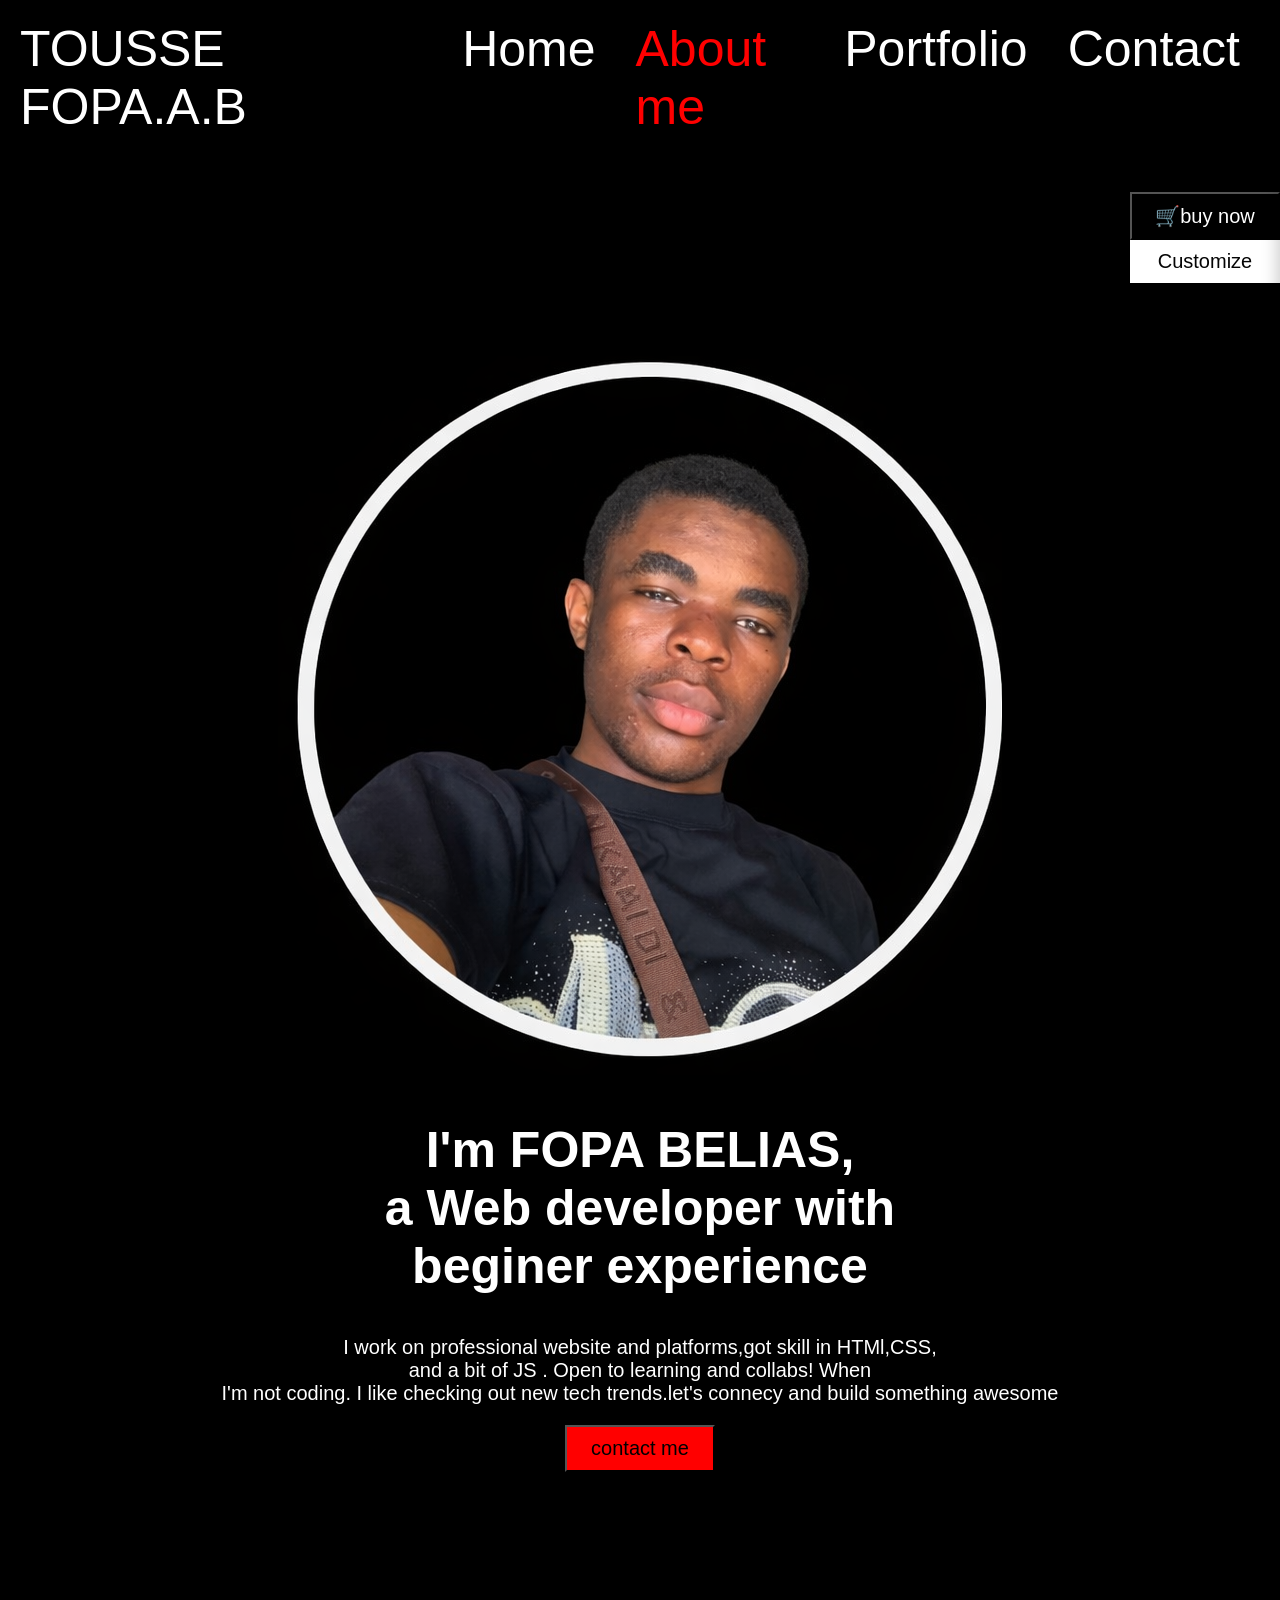
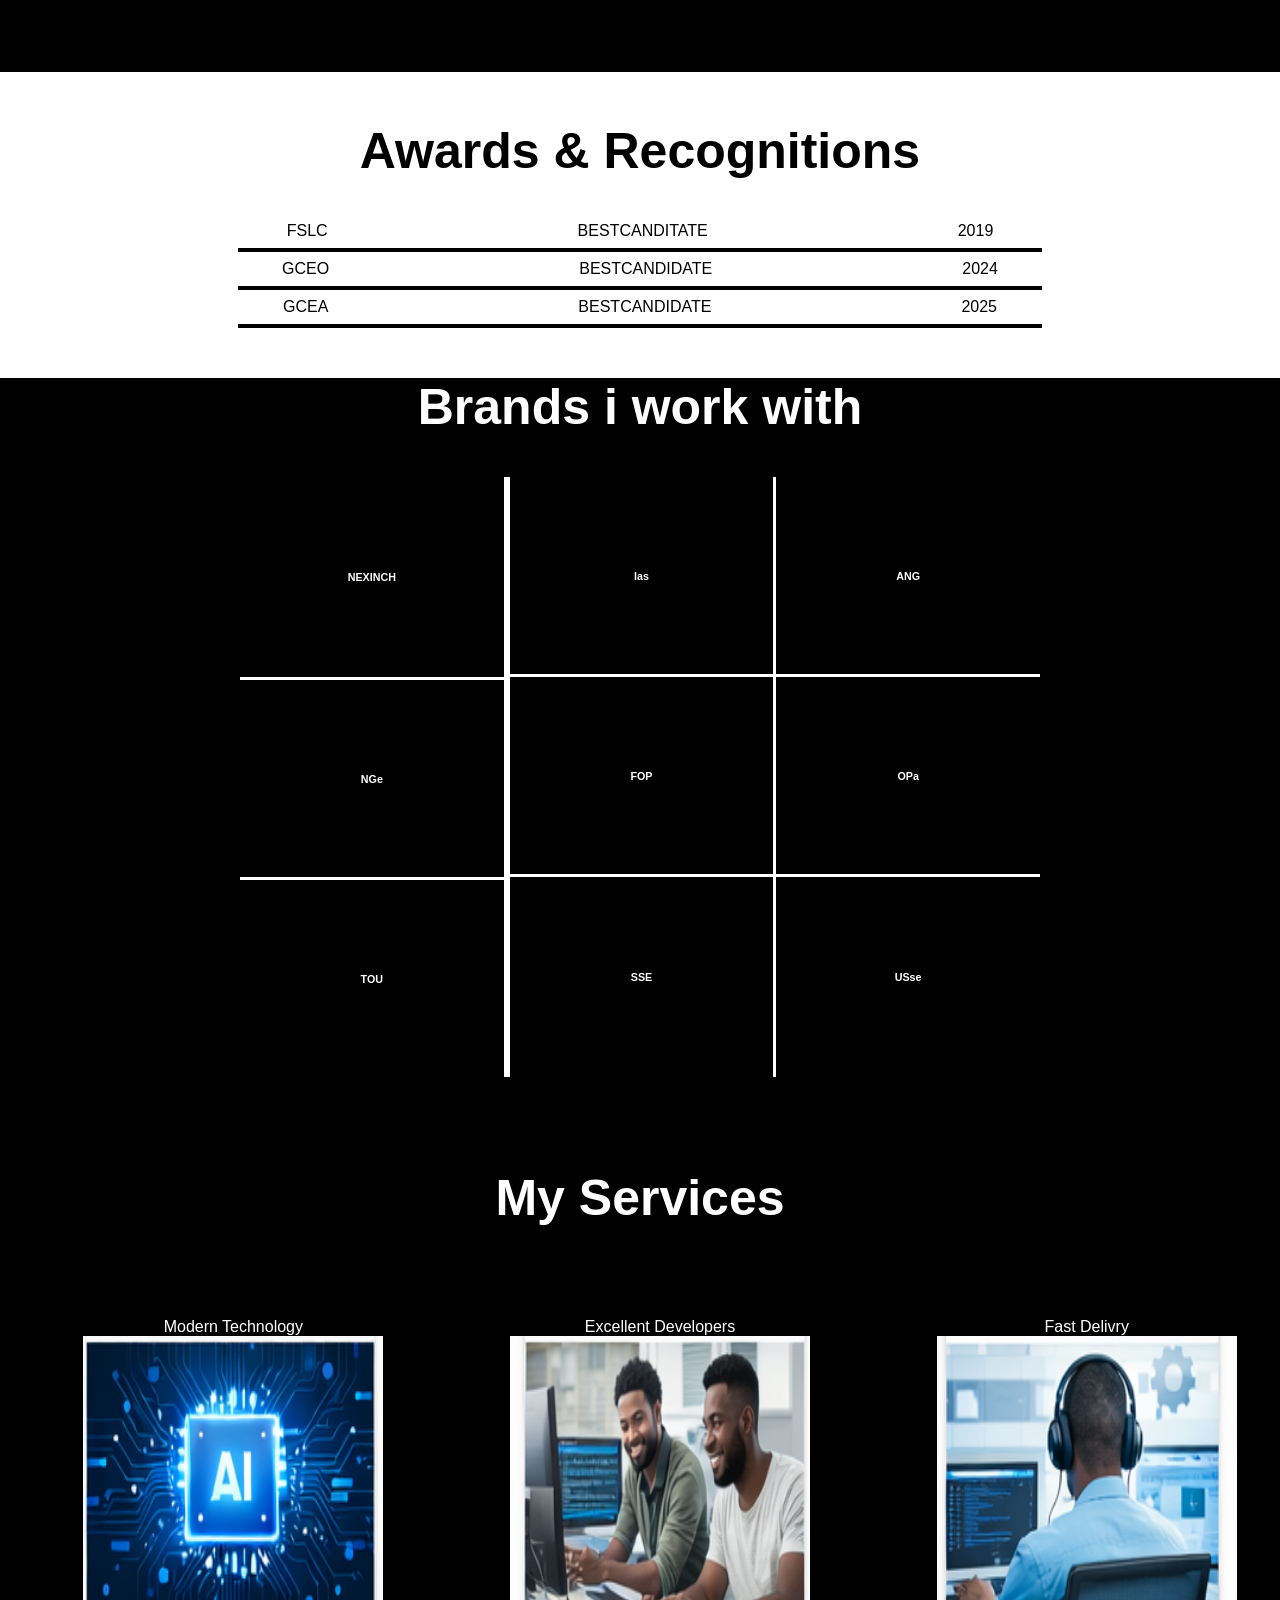
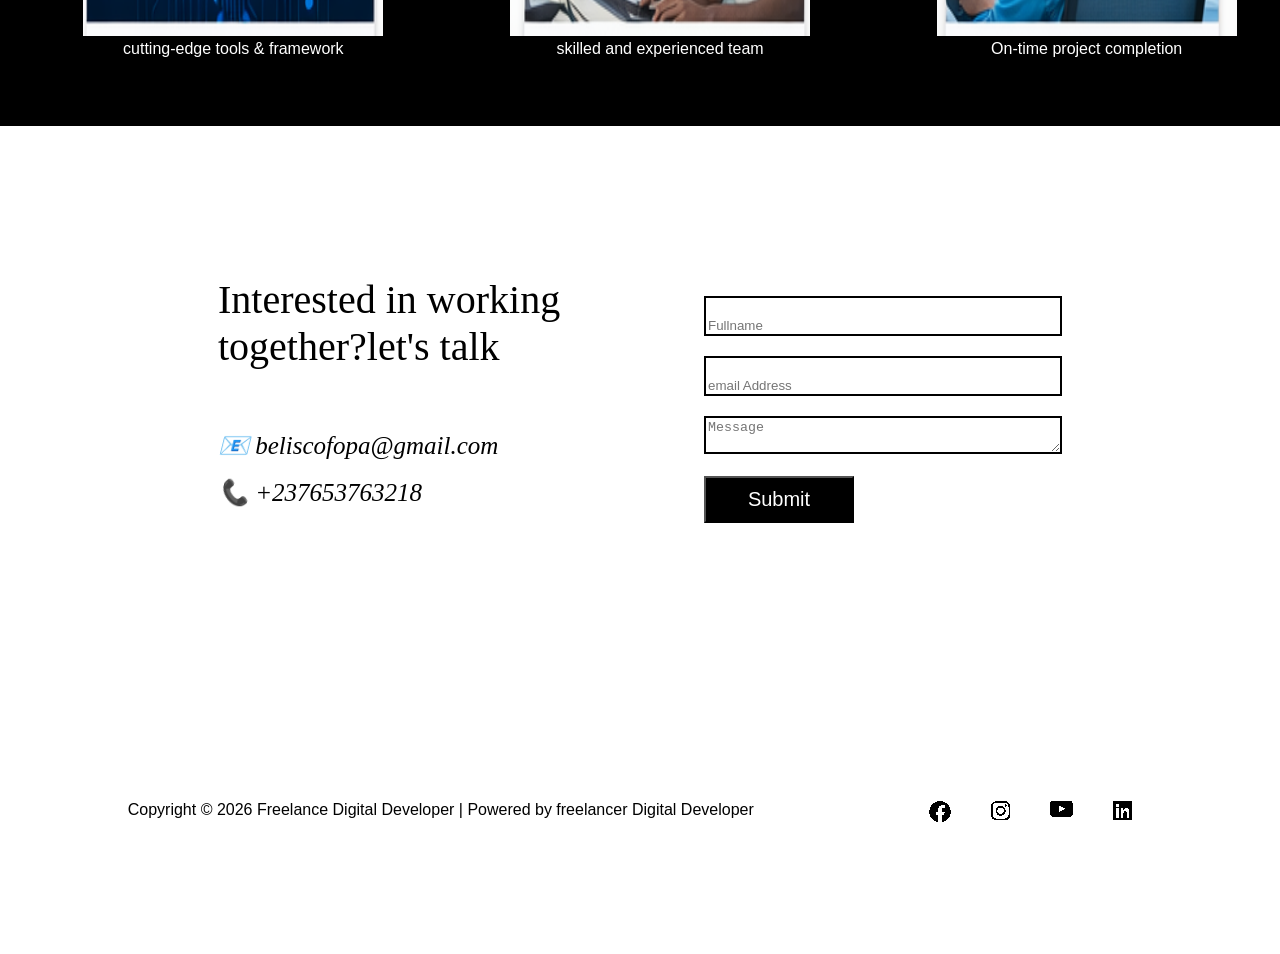
==== aboutme.html @ d1bacf15 "My first commit" ====
<!DOCTYPE html>
<html lang="en">
<head>
    <link rel="stylesheet" href="stylesheet.css">
    <meta charset="UTF-8">
    <meta name="viewport" content="width=device-width, initial-scale=1.0">
    <title>About me</title>
</head>
<body>
    <div class="header">
    <div class="nav">
        <div class="logo">
            TOUSSE FOPA.A.B
        </div>
        <div class="pages">
            <a href="index.html",home>Home</a>
            <a id="active" href="aboutme.html",aboutme>About me</a>
            <a href="portfolio.html",portfolio>Portfolio</a>
            <a href="contact.html",contact>Contact</a>
        </div>
    </div>
    <div class="corner">
        <button id="blue">🛒buy now</button>
    <button id="openBtn" class="open-btn">Customize</button>
    </div>
    </div>
    <div class="content2">
        <div class="image">
            <img src="ChatGPT Image Mar 17, 2026, 09_13_20 AM.png">
        </div>
        <div class="description">
            <h2> I'm FOPA BELIAS, <br>a Web developer with <br>beginer experience</h2>
            <P id="description">I work on professional website and platforms,got skill in HTMl,CSS,<br> and a bit of JS . Open
                to learning and collabs! When <br>I'm not coding. I like checking out new tech trends.let's 
                connecy and build something awesome
            </P>
            <button>contact me</button>
        </div>
    </div>
    <div id="award">
    <h2>
        Awards & Recognitions
    </h2>
    FSLC<span>BESTCANDITATE</span><span>2019</span><br>
    <hr>
    GCEO<span>BESTCANDIDATE</span><span>2024</span><br>
    <hr>
    GCEA<span>BESTCANDIDATE</span><span>2025</span><br>
    <hr>
</div>
<div class="section3">
    <div class="section3.1">
        <div class="section3-1-1">
            <h2>Brands i work with</h2>
        </div>
        <h6>
        <div class="section3-1-2">
            <div id="grid-item" class="grid-item">NEXINCH</div>
            <div class="grid-item1">Ias</div>
            <div class="grid-item1">ANG</div>
            <div class="grid-item">NGe</div>
            <div class="grid-item1">FOP</div>
            <div class="grid-item1">OPa</div>
            <div class="grid-item">TOU</div>
            <div class="grid-item2">SSE</div>
            <div class="grid-item2">USse</div>
        </div>
        </h6>
    </div>
    <div class="section3.2">
        <div class="section3-2-1">
            <h2>My Services</h2>
        </div>
        <div class="section3-2-2">
            <div class="box">
            Modern Technology<br>
            <img src="images/moderntech.png" width="300px" height="300px"><br>
            cutting-edge tools & framework<br><br>
        </div>
        <div class="box">
            Excellent Developers<br>
            <img src="images/exellentdevs.png" width="300px" height="300px"><br>
            skilled and experienced team<br><br>
        </div>
        <div class="box">
            Fast Delivry<br>
            <img src="images/fastdev2.png"  width="300px" height="300px"><br>
            On-time project completion<br><br>
        </div>
        </div>
    </div>
</div>
<div class="section2">
        <div class="message">
            Interested in working together?let's talk<br><br>
            <i>📧 beliscofopa@gmail.com<br>
            📞 +237653763218</i>
        </div>
        <div class="form">
            <form>
                <input type="text" name="name" placeholder="Fullname"><br>
                <input type="email" name="email" placeholder="email Address" ><br>
                <textarea placeholder="Message"></textarea><br><br>
                <button  id="blue">Submit</button>
            </form>
        </div>
    </div>
    <footer>
        <div class="copyright">
                Copyright © 2026 Freelance Digital Developer | Powered by freelancer Digital Developer
        </div>
        <div class="icones">
                <a href="",facebook><img src="facebook.png"></a>
                <a href="",instagram><img src="instagram.png"></a>
                <a href="",youtube><img src="youtube.png"></a>
                <a href="",linkedin><img src="linkedin.png"></a>
        </div>
    </footer>

<div id="panel" class="panel">
  <button id="closeBtn">✕</button>

  <h3>Freelance Digital Designer</h3>

  <h4>Fonts</h4>
  <div class="option-grid">
    <button data-font="Arial">Aa</button>
    <button data-font="Georgia">Aa</button>
    <button data-font="Courier New">Aa</button>
  </div>

  <h4>Colors</h4>
  <div class="colors">
    <button data-color="black" style="background:black;"></button>
    <button data-color="blue" style="background:blue;"></button>
    <button data-color="green" style="background:green;"></button>
  </div>
</div>

<script src="script.js"></script>
</body>
</html>

</body>
</html>
---- stylesheet.css ----
/*navbar section*/
.nav{
    background-color: black;
    display: flex;
    justify-content: space-between;
    padding: 20px;
    font-size: 50px;
}
.logo{
    align-items: flex-start;
    color: white;
}
.pages{
    display: flex;
    align-content: space-between;
}
.pages a{
    padding: 0px 20px;
    text-decoration: none;
    color: white;
}
a:hover{
    color: red;
}
.header{
    display:grid;
    flex-direction: row;
}
/*buttons at the coner*/
.corner{
    position: fixed;
    display: grid;
    margin-top: 15%;
    justify-self: flex-end;
}
#blue{
    color: white;
    background-color: black;
    font-size: 20px;
    width: 150px;
}
#blue a{
    color: white;
    text-decoration: none;
}
#white{
    color: black;
    background-color: white;
    width: 150px;
    font-size: 20px;
}
.open-btn{
    color: black;
    background-color: white;
    width: 150px;
    font-size: 20px;
  color: rgb(5, 5, 5);
  border: none;
  cursor: pointer;
  margin-top: 0px;
}

.section2{
    display: flex;
    justify-content: space-around;
    padding-top: 10%;
    padding: 150px;
}
/*textarea*/
.message{
    font-size: 40px;
    font-family: Georgia, 'Times New Roman', Times, serif;
    width: 350px;
}
input{
    width: 350px;
    margin-top: 20px;
    padding-top: 20px;
    border: 2px solid;
}
textarea{
    width: 350px;
    border: 2px solid;
    margin-top: 20px;
}
button{
    align-items: center;
    width: 150px;
    padding: 10px;
    font-size: 20px;
}
button:hover{
    background-color: red;
}
/*footer section*/
footer{
    display:flex;
    justify-content: space-around;
    padding: 10% 50px;position: sticky;
}
.icones{
    display: flex;
}
.icones a{
    padding: 0px 20px;
}
/*portfolio herder part*/
h1{
    font-size: 40px;
    text-align: center;
    color: white;
}
.nav1{
    text-align: center;
    margin-bottom: 10%;
    background-color: black;
}
.nav1 a{
    text-decoration: none;
    color: black;
}
.section1{
    background-color:black;
    color: white;
    font-size: 50px;
    width: 100%;
}
.section1 button{
    text-align: center;
    background-color: red;
    margin-bottom: 50px;
}
.images{
    display: grid;
    grid-template-columns: repeat(3,0fr);
    grid-auto-rows: 400px;
    gap: 0%;
    padding: 60px;
    padding-right: 60px;
}
#images1{
    display: grid;
}
#image1{
    display: flex;
}
.body2{
        display: grid;
}
.footer{
    display: block;
    padding:0px 50px;
}
.footer footer{
    display:flex;
    justify-content: space-around;
    padding:0px 50px;
    position: sticky;
}
#active{
    color: red;
}
.intro{
    padding-left: 150px;
    margin: 50px;
    font-size: 70px;
}
h2{
    font-size: 50px;
}
#description{
    font-size: 20px;
}
.description button{
    background-color: red;
}
#section3{
    display: flex;
    width: 90%;
    margin-left: 125px;

}
#section4{
    display: flex;
    width: 100%;
    }
.sectionpro2{
    display: block;
    flex-direction: row;
    padding-top: 50px;
    font-size: 50px;
    color: black;
}
.sectionpro2 a{
    color: black;
    text-decoration: none;
}
.sectionpro1 hr{
    width: 200px;
    justify-content: flex-start;
    margin-left: 40px;
    border: 2px solid tomato;
    text-align: center;
    background-color: red;
}
.intro button{
    margin-bottom: 50px;
}
#img{
    margin: 20px;
}
#award{
    text-align: center;
    margin: 50px;

}
span{
    margin-left: 250px;
}
#award hr{
    width: 800px;
    text-align: center;
    border: 2px black solid;
}
.Recognitions{
    width: 100%;
    background-color: black;
    color: bisque;
    font-size: 60px;
    display: flex;
    height: 400px;
    padding-top: 100px;
    margin-top: 100px;
}
.Recognitions label{
    background-color: brown;
    color: black;
    margin-left: 200px ;
    font-size: 50px;
    height: 80px;
}
label span{
    margin-left:750px;
    font-size: 18px;
}
#label{
    text-align: center ;
    background-color: black;
    width: 1000px;
    color: white;

}
.content2{
    padding: 200px 0px ;
    text-align: center;
    background-color: black;
    color: white;
    width: 100%;
}
.section3-2-2{
    display: flex;
    padding-left: 20px;
    width: 100%;
    text-align: center;
}
.box{
    width: 400px;
    padding: 50px;
}
.section3-2-1 h2{
    text-align: center;
}
.section3-1-1 h2{
    text-align: center;
}
.section3-1-2 ul{
    text-decoration: none;
}
.section3{
    background-color: black;
    color:white;
    width: 100%;
}
.section3-2{
    width: 100%;
}
.section3-1-2{
    display: grid;
    grid-template-columns: 1fr 1fr 1fr;
    grid-template-rows: 1fr 1fr 1fr;
    column-gap: 10px solid white;
    width: 800px;
    height: 600px;
    margin-bottom: 50px;
}
.grid-item {
    display: flex;
    justify-content: center;
    align-items: center;
    color: white;
    border: 3px solid white;
    border-left: none;
    border-bottom: none;
}
h6{
    margin: 0;
    background: black;
    display: flex;
    justify-content: center;
    align-items: center;
}
.grid-item1 {
    display: flex;
    justify-content: center;
    align-items: center;
    color: white;
    border: 3px solid white;
    border-top: none;
    border-right: none;
}
.grid-item2 {
    display: flex;
    justify-content: center;
    align-items: center;
    color: white;
    border: 3px solid white;
    border-top: none;
    border-right: none;
    border-bottom: none;
}
#grid-item{
    border-top: none;
}
i{
    font-size: 25px;
}
body {
  margin: 0;
  font-family: Arial;
  border: 0;
}



.panel {
  position: fixed;
  top: 0;
  right: -400px;
  width: 360px;
  height: 100%;
  background: #f5f5f5;
  box-shadow: -3px 0 15px rgba(0,0,0,0.2);
  padding: 20px;
  transition: 0.3s;
}

.panel.active {
  right: 0;
}

.option-grid {
  display: grid;
  grid-template-columns: repeat(3, 1fr);
  gap: 10px;
}

.colors button {
  width: 25px;
  height: 25px;
  border-radius: 50%;
  border: none;
  margin: 5px;
}
.active{
    color: black;
    background-color: red;
}
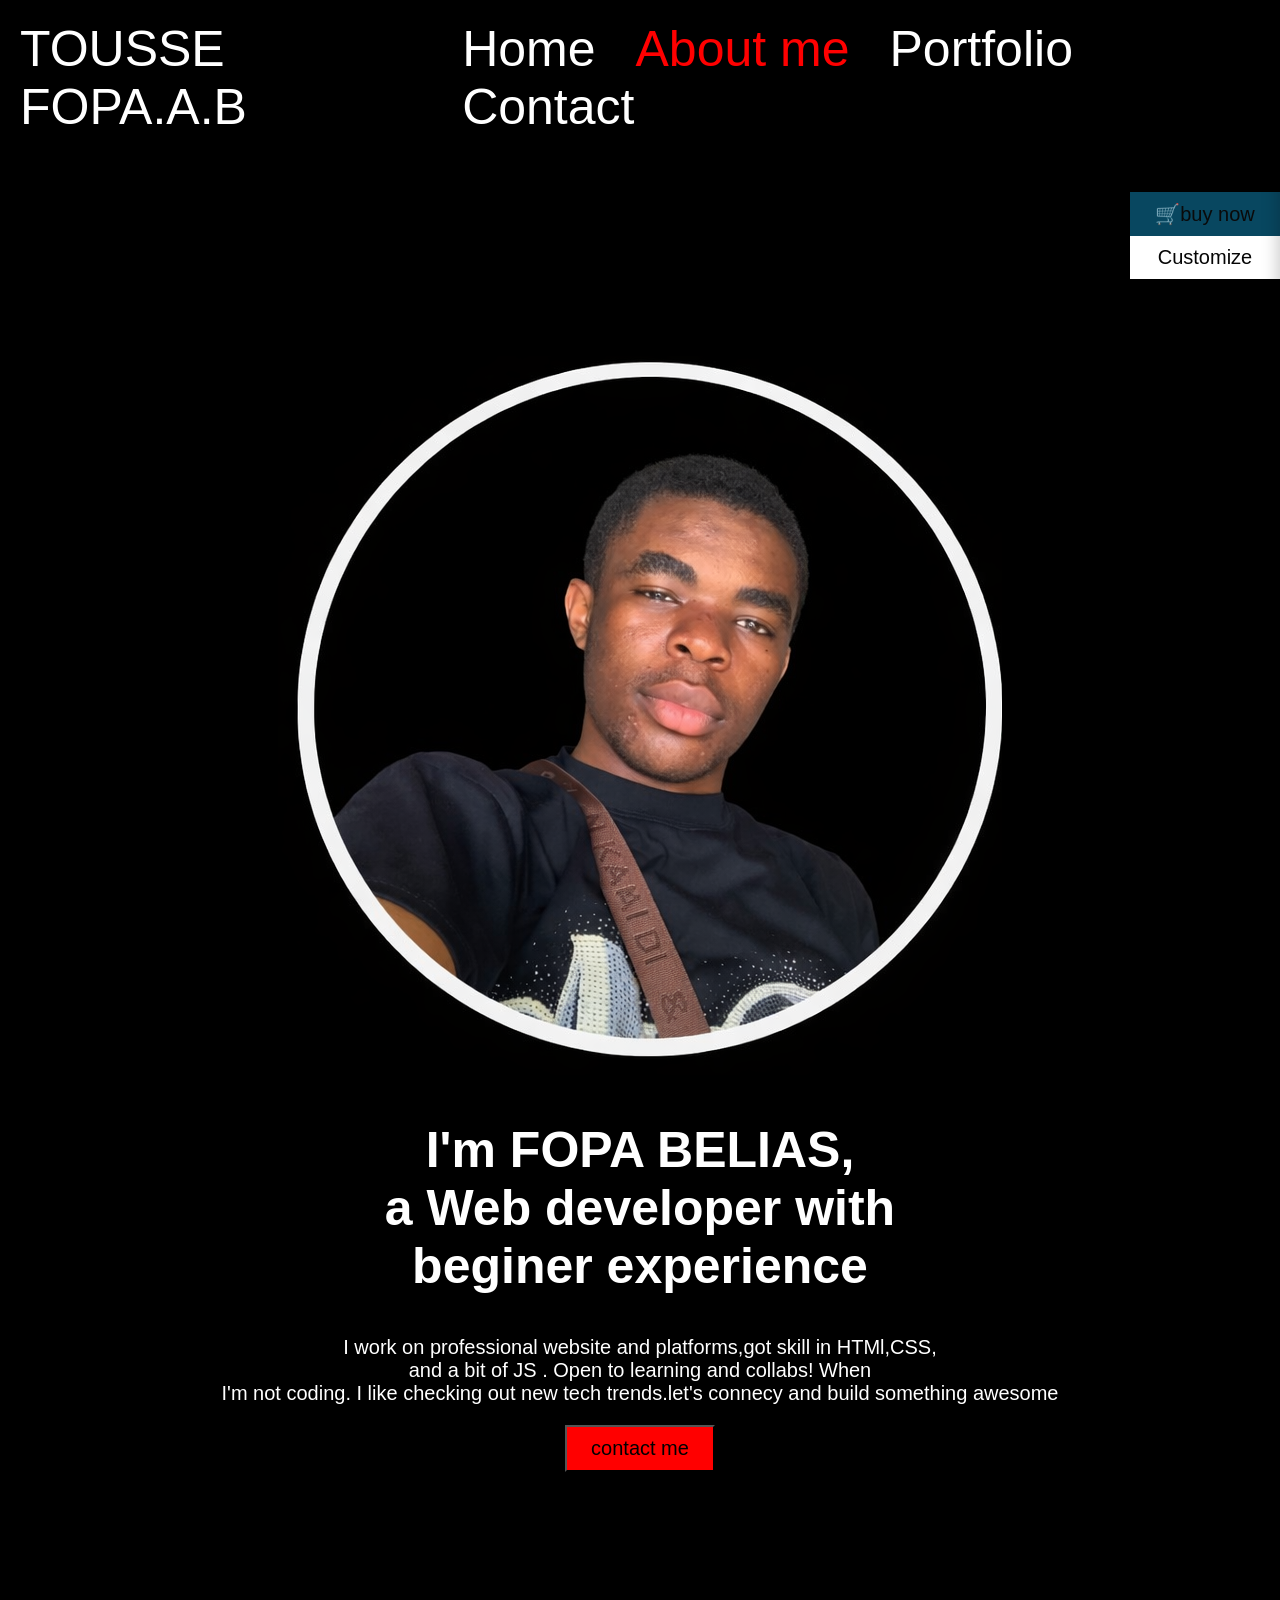
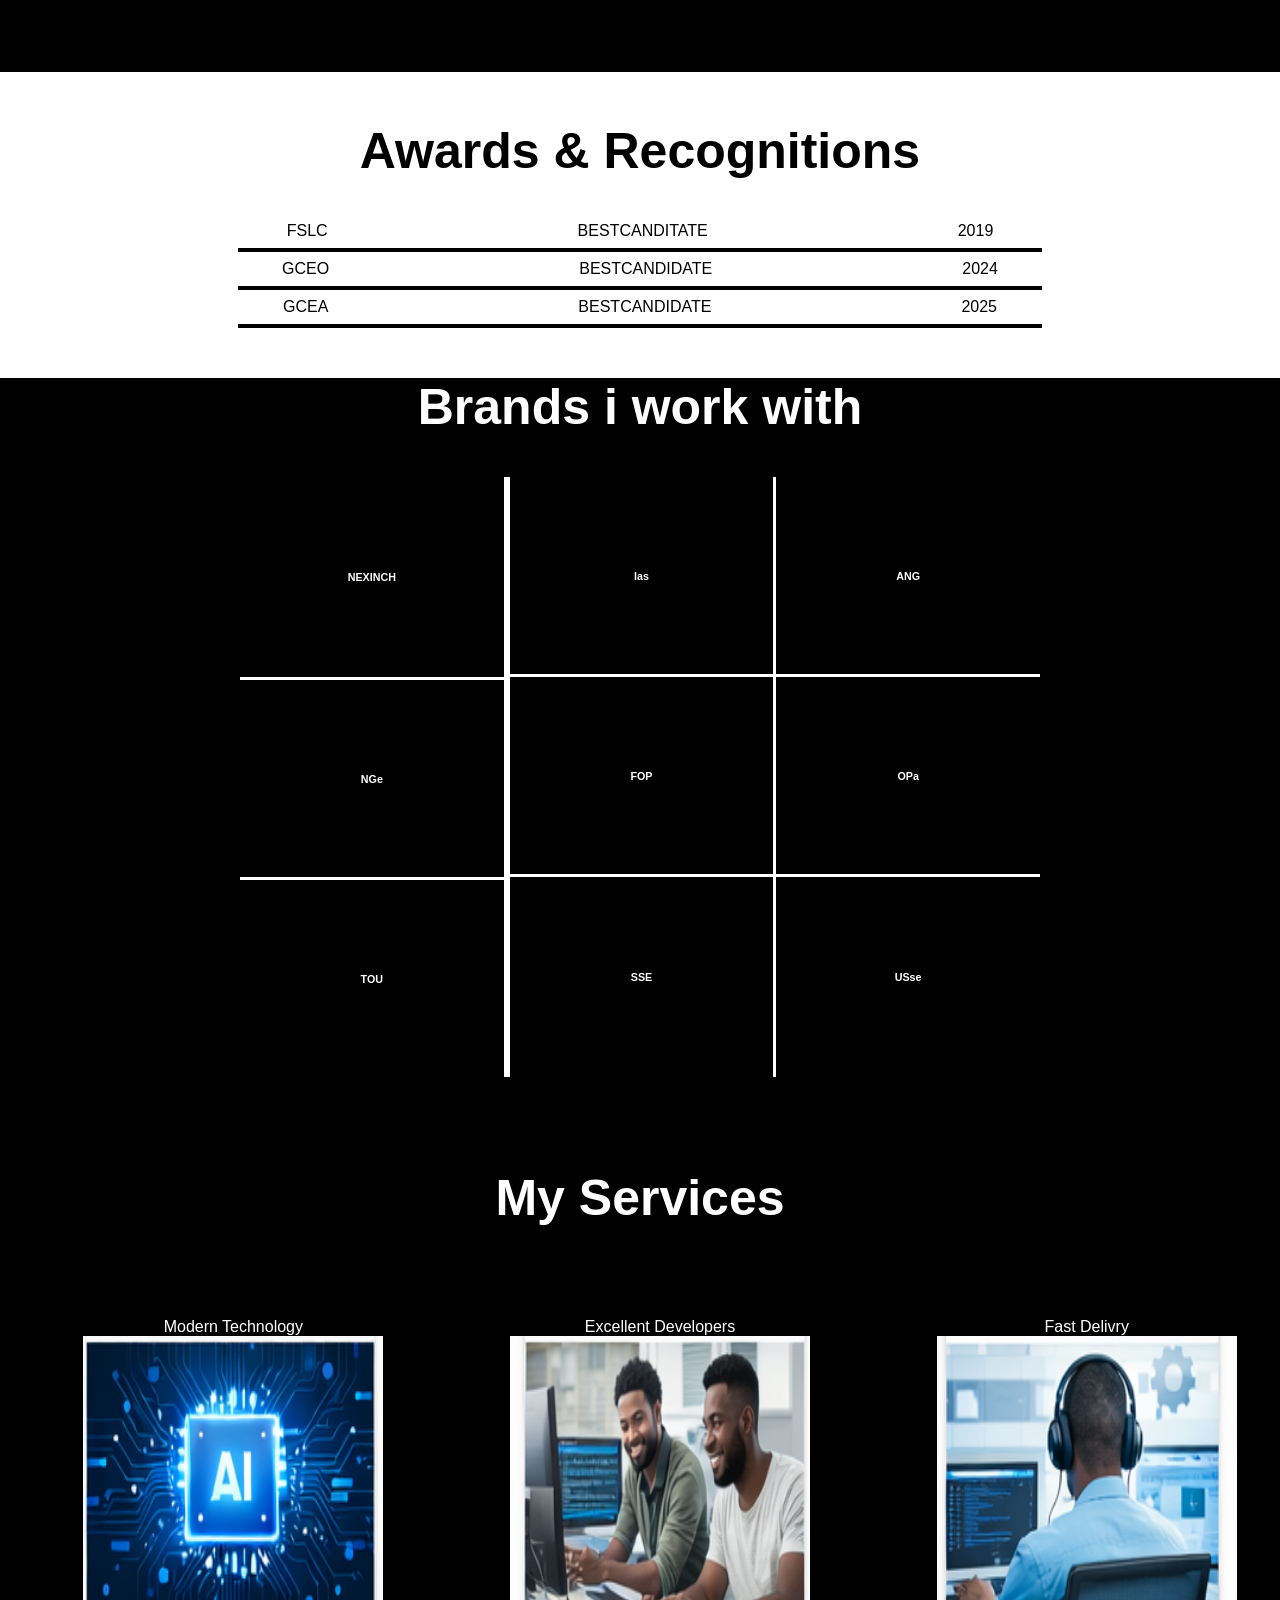
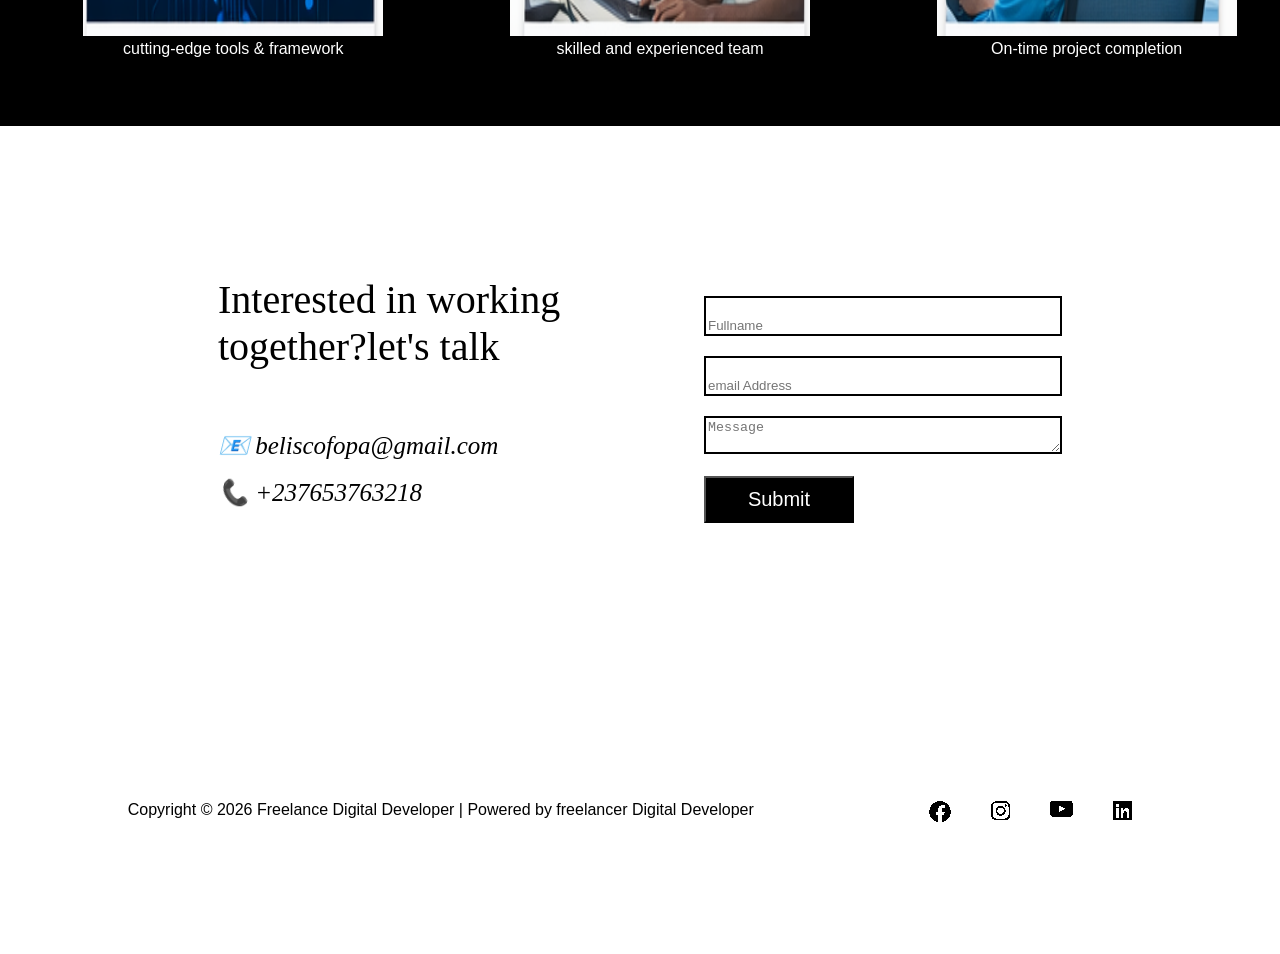
==== commit 4eb92c67: "my second update" ====
--- a/aboutme.html
+++ b/aboutme.html
@@ -20,7 +20,7 @@
         </div>
     </div>
     <div class="corner">
-        <button id="blue">🛒buy now</button>
+        <button id="blue1">🛒buy now</button>
     <button id="openBtn" class="open-btn">Customize</button>
     </div>
     </div>
--- a/stylesheet.css
+++ b/stylesheet.css
@@ -12,6 +12,7 @@
 }
 .pages{
     display: flex;
+    flex-wrap: wrap;/**/
     align-content: space-between;
 }
 .pages a{
@@ -25,6 +26,7 @@
 .header{
     display:grid;
     flex-direction: row;
+    flex-wrap: wrap;
 }
 /*buttons at the coner*/
 .corner{
@@ -32,12 +34,19 @@
     display: grid;
     margin-top: 15%;
     justify-self: flex-end;
+    flex-wrap: wrap;
 }
 #blue{
     color: white;
     background-color: black;
     font-size: 20px;
     width: 150px;
+}#blue1{
+    color: rgb(10, 10, 10);
+    background-color: rgba(20, 160, 216, 0.445);
+    font-size: 20px;
+    width: 150px;
+    border-style: none;
 }
 #blue a{
     color: white;
@@ -338,9 +347,11 @@
   margin: 0;
   font-family: Arial;
   border: 0;
-}
-
-
+  flex-wrap: wrap;
+}
+  @media screen {
+    max-width: 768px;
+  }
 
 .panel {
   position: fixed;
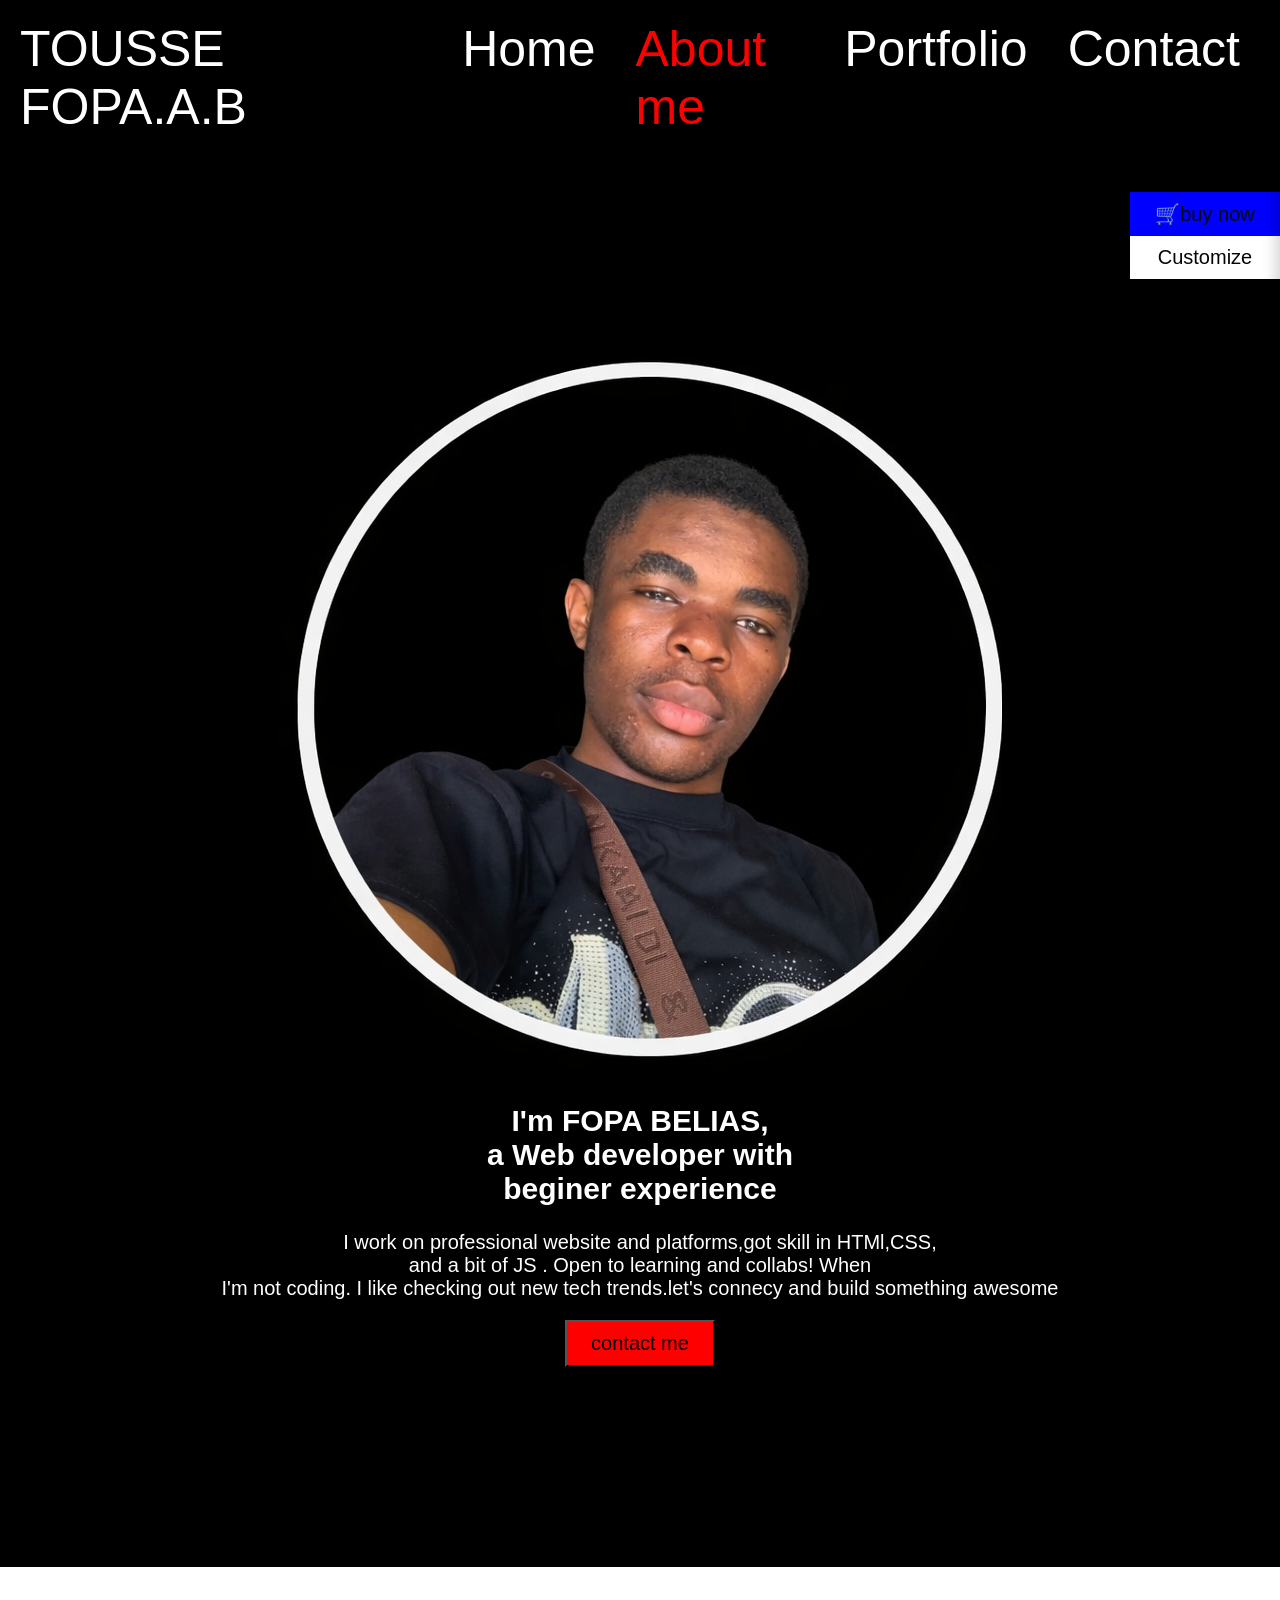
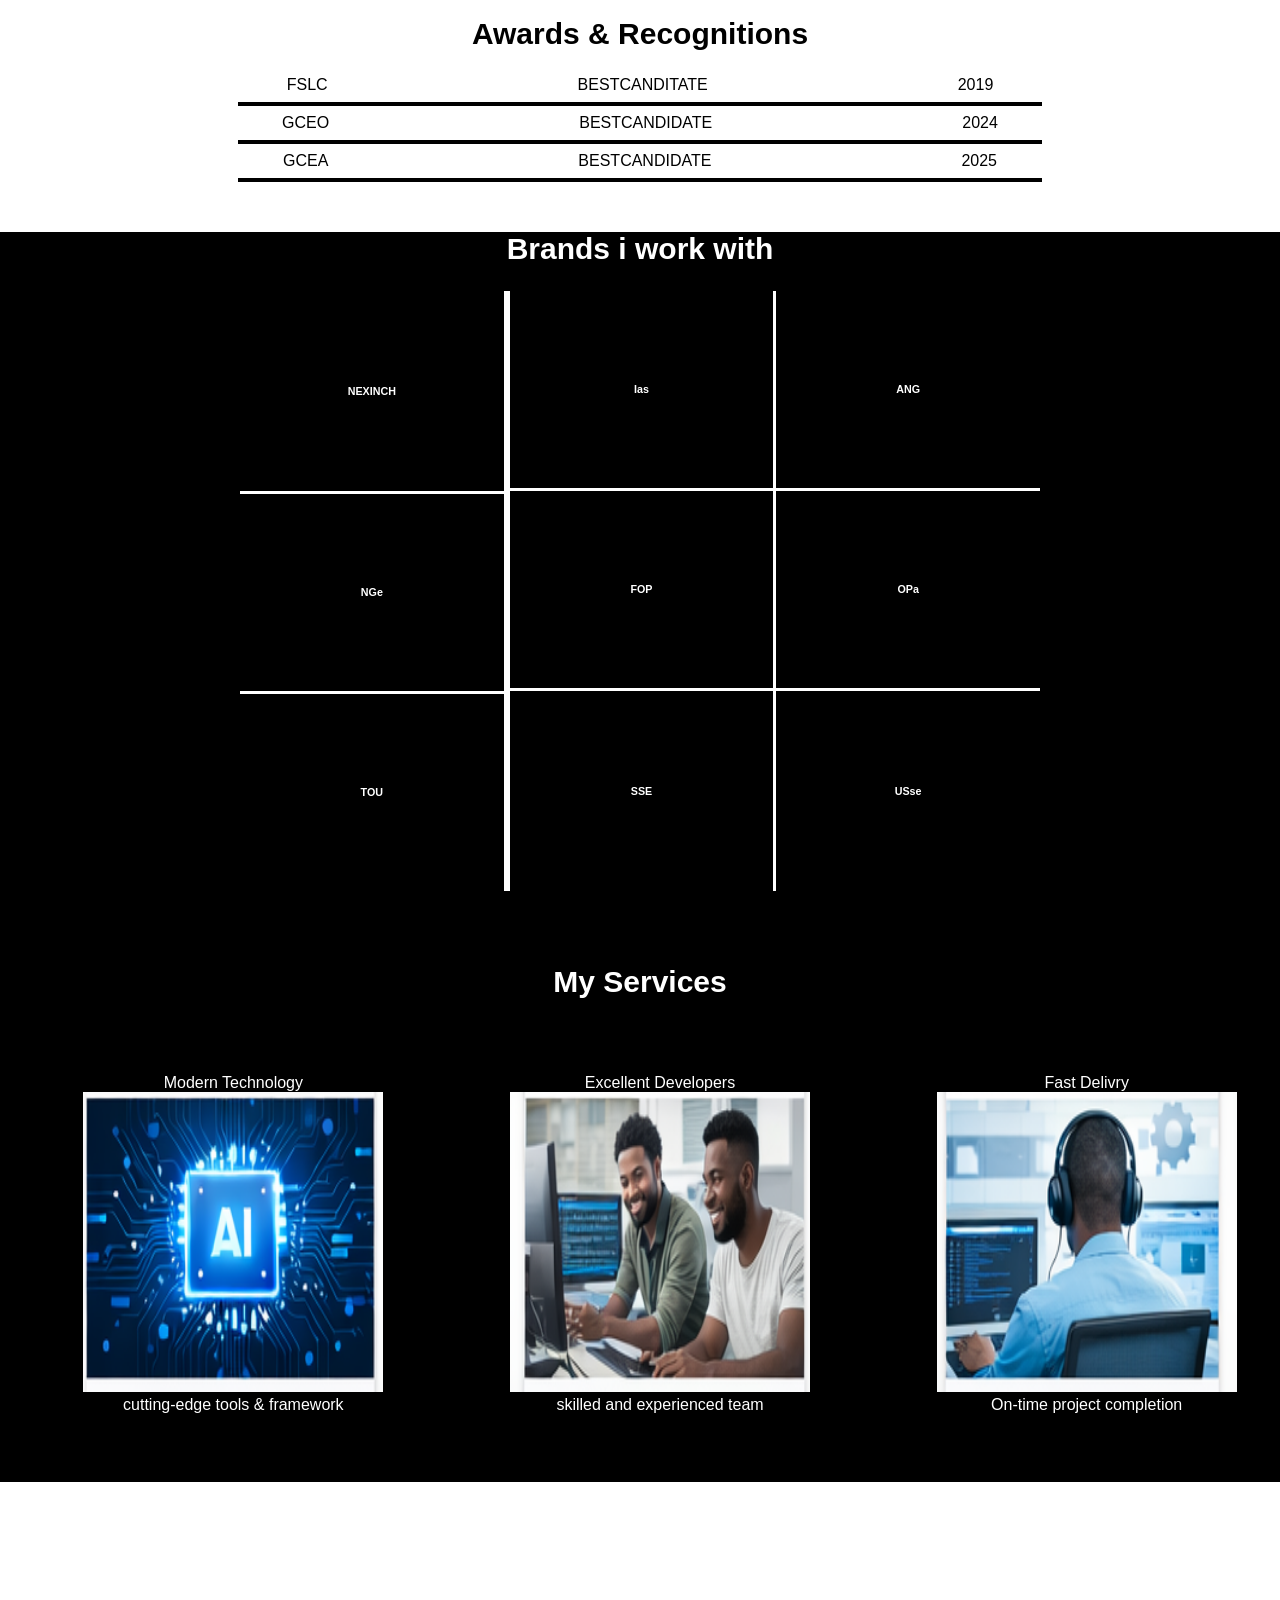
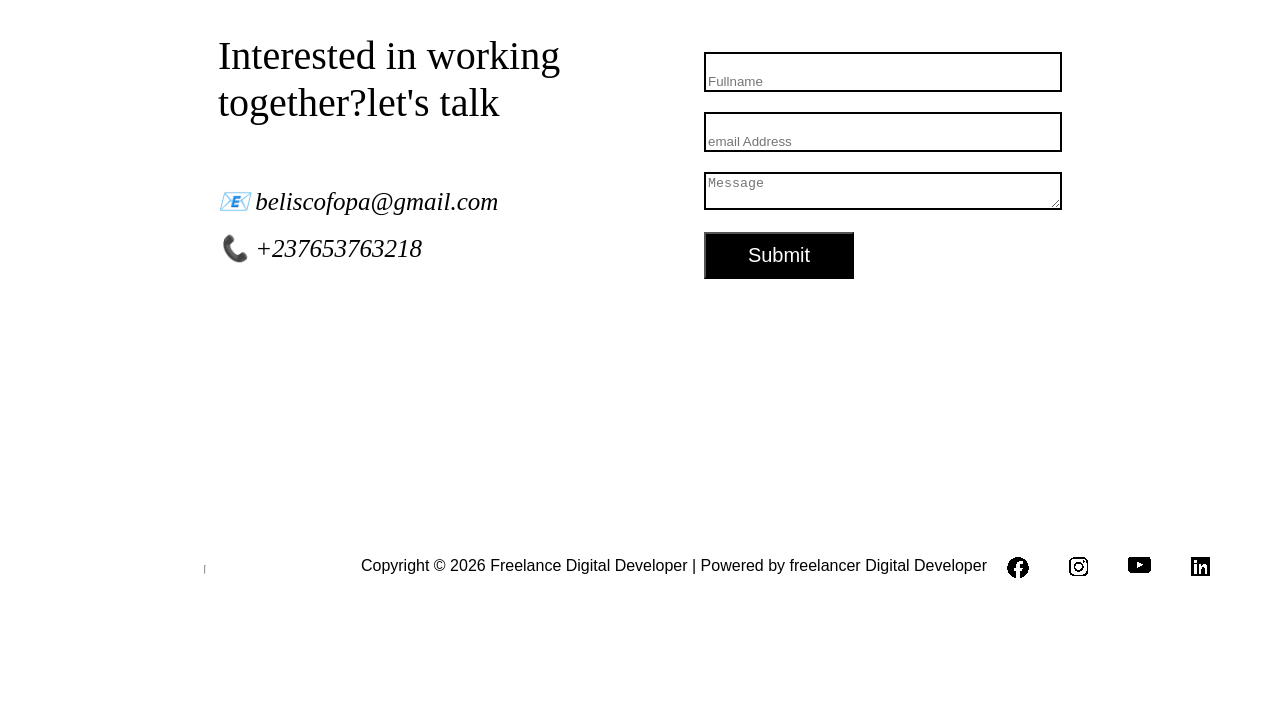
==== commit 3d488c6f: "my fouth update" ====
--- a/aboutme.html
+++ b/aboutme.html
@@ -90,7 +90,7 @@
         </div>
     </div>
 </div>
-<div class="section2">
+<div class="section21">
         <div class="message">
             Interested in working together?let's talk<br><br>
             <i>📧 beliscofopa@gmail.com<br>
@@ -106,6 +106,7 @@
         </div>
     </div>
     <footer>
+        <hr>
         <div class="copyright">
                 Copyright © 2026 Freelance Digital Developer | Powered by freelancer Digital Developer
         </div>
--- a/stylesheet.css
+++ b/stylesheet.css
@@ -12,7 +12,6 @@
 }
 .pages{
     display: flex;
-    flex-wrap: wrap;/**/
     align-content: space-between;
 }
 .pages a{
@@ -43,7 +42,7 @@
     width: 150px;
 }#blue1{
     color: rgb(10, 10, 10);
-    background-color: rgba(20, 160, 216, 0.445);
+    background-color:blue;
     font-size: 20px;
     width: 150px;
     border-style: none;
@@ -71,9 +70,42 @@
 
 .section2{
     display: flex;
+    flex-direction: row;
     justify-content: space-around;
     padding-top: 10%;
     padding: 150px;
+}
+.section21{
+    display: flex;
+    justify-content: space-around;
+    padding-top: 10%;
+    padding: 150px;
+}
+.description,.image{
+    width: 50%;
+}
+@media screen  {
+    .section2{
+        flex-wrap: wrap-reverse;
+    }
+    .section21{
+        flex-wrap: wrap;
+    }
+    .image{
+        order: 1;
+    }
+    .description,.image{
+        width: 100%;
+    }
+    footer{
+        flex-wrap: wrap;
+    }
+    #section4{
+        flex-wrap: wrap;
+    }
+    .images{
+        flex-wrap: wrap;
+    }
 }
 /*textarea*/
 .message{
@@ -170,12 +202,12 @@
     color: red;
 }
 .intro{
-    padding-left: 150px;
+    padding-left: 100px;
     margin: 50px;
-    font-size: 70px;
+    font-size: 50px;
 }
 h2{
-    font-size: 50px;
+    font-size: 30px;
 }
 #description{
     font-size: 20px;
@@ -185,6 +217,7 @@
 }
 #section3{
     display: flex;
+    flex-wrap: wrap;
     width: 90%;
     margin-left: 125px;
 
@@ -237,6 +270,7 @@
     color: bisque;
     font-size: 60px;
     display: flex;
+    max-width: 1200px;
     height: 400px;
     padding-top: 100px;
     margin-top: 100px;
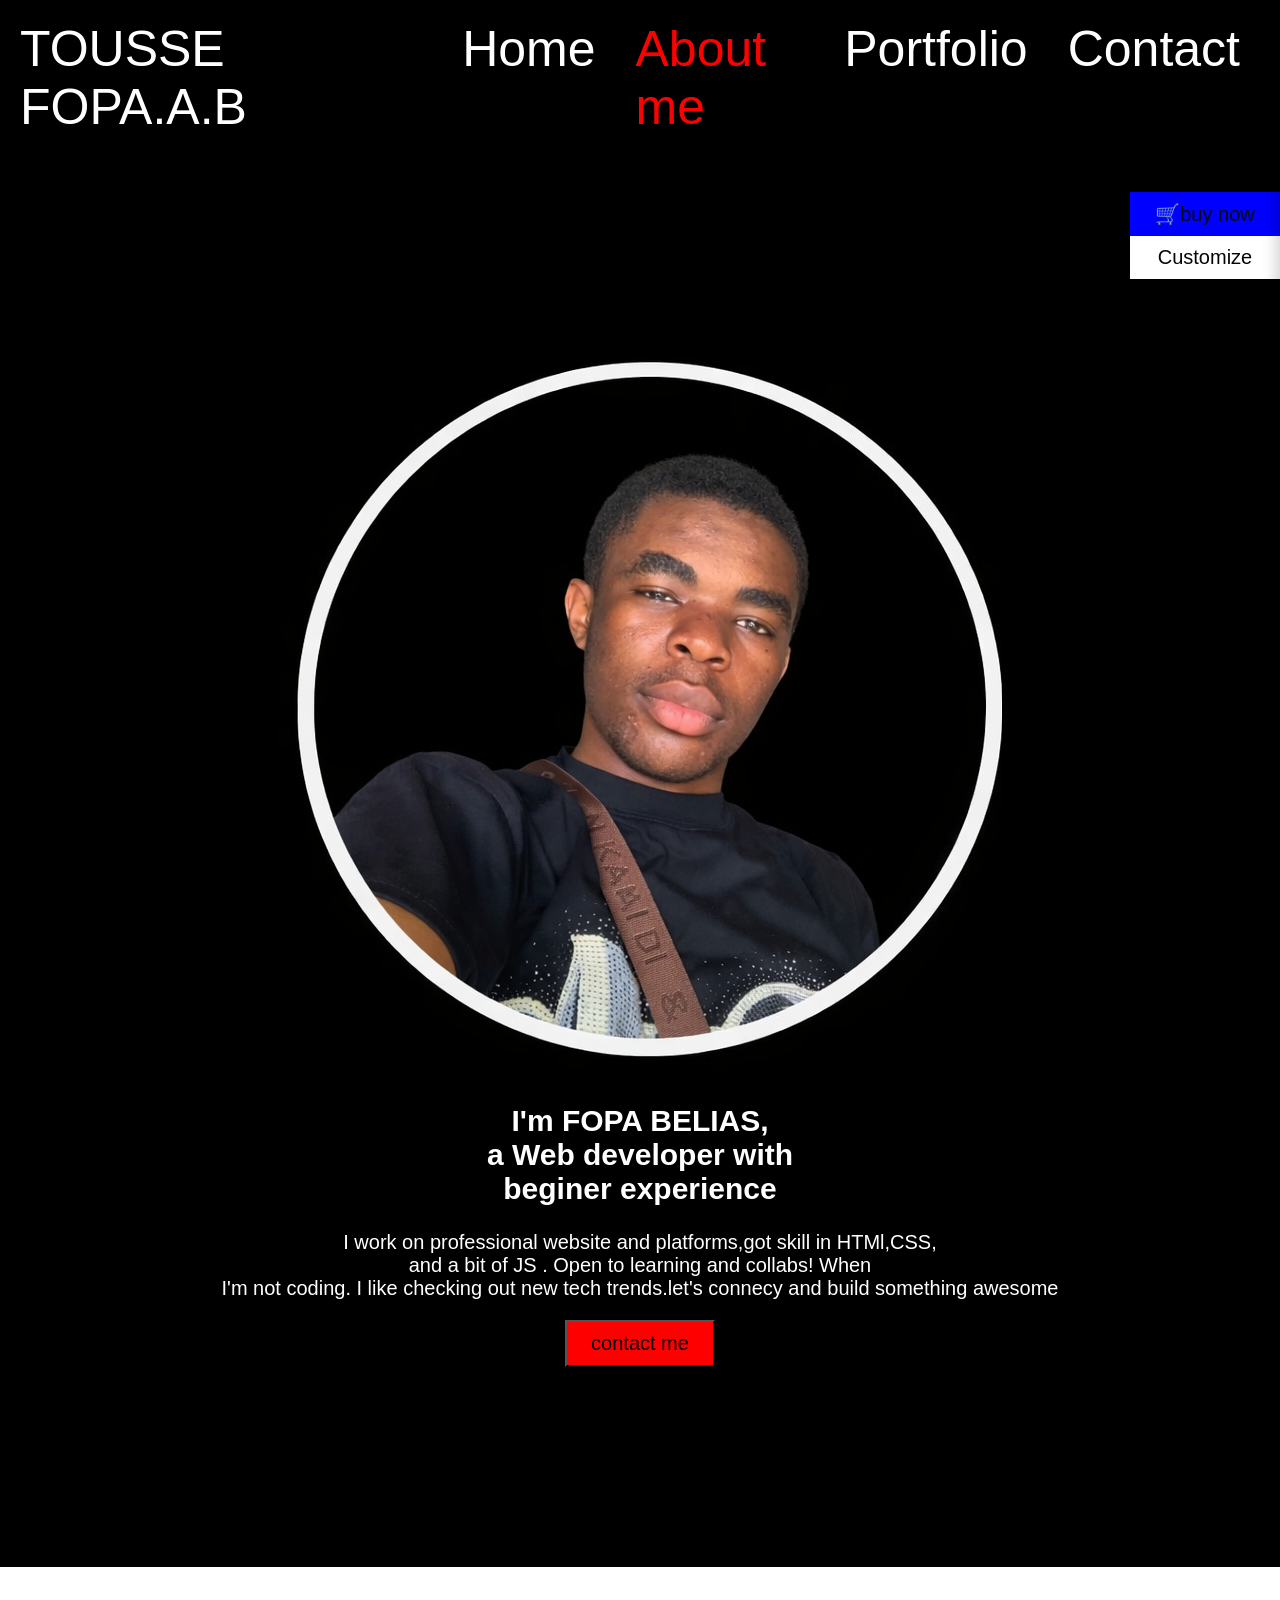
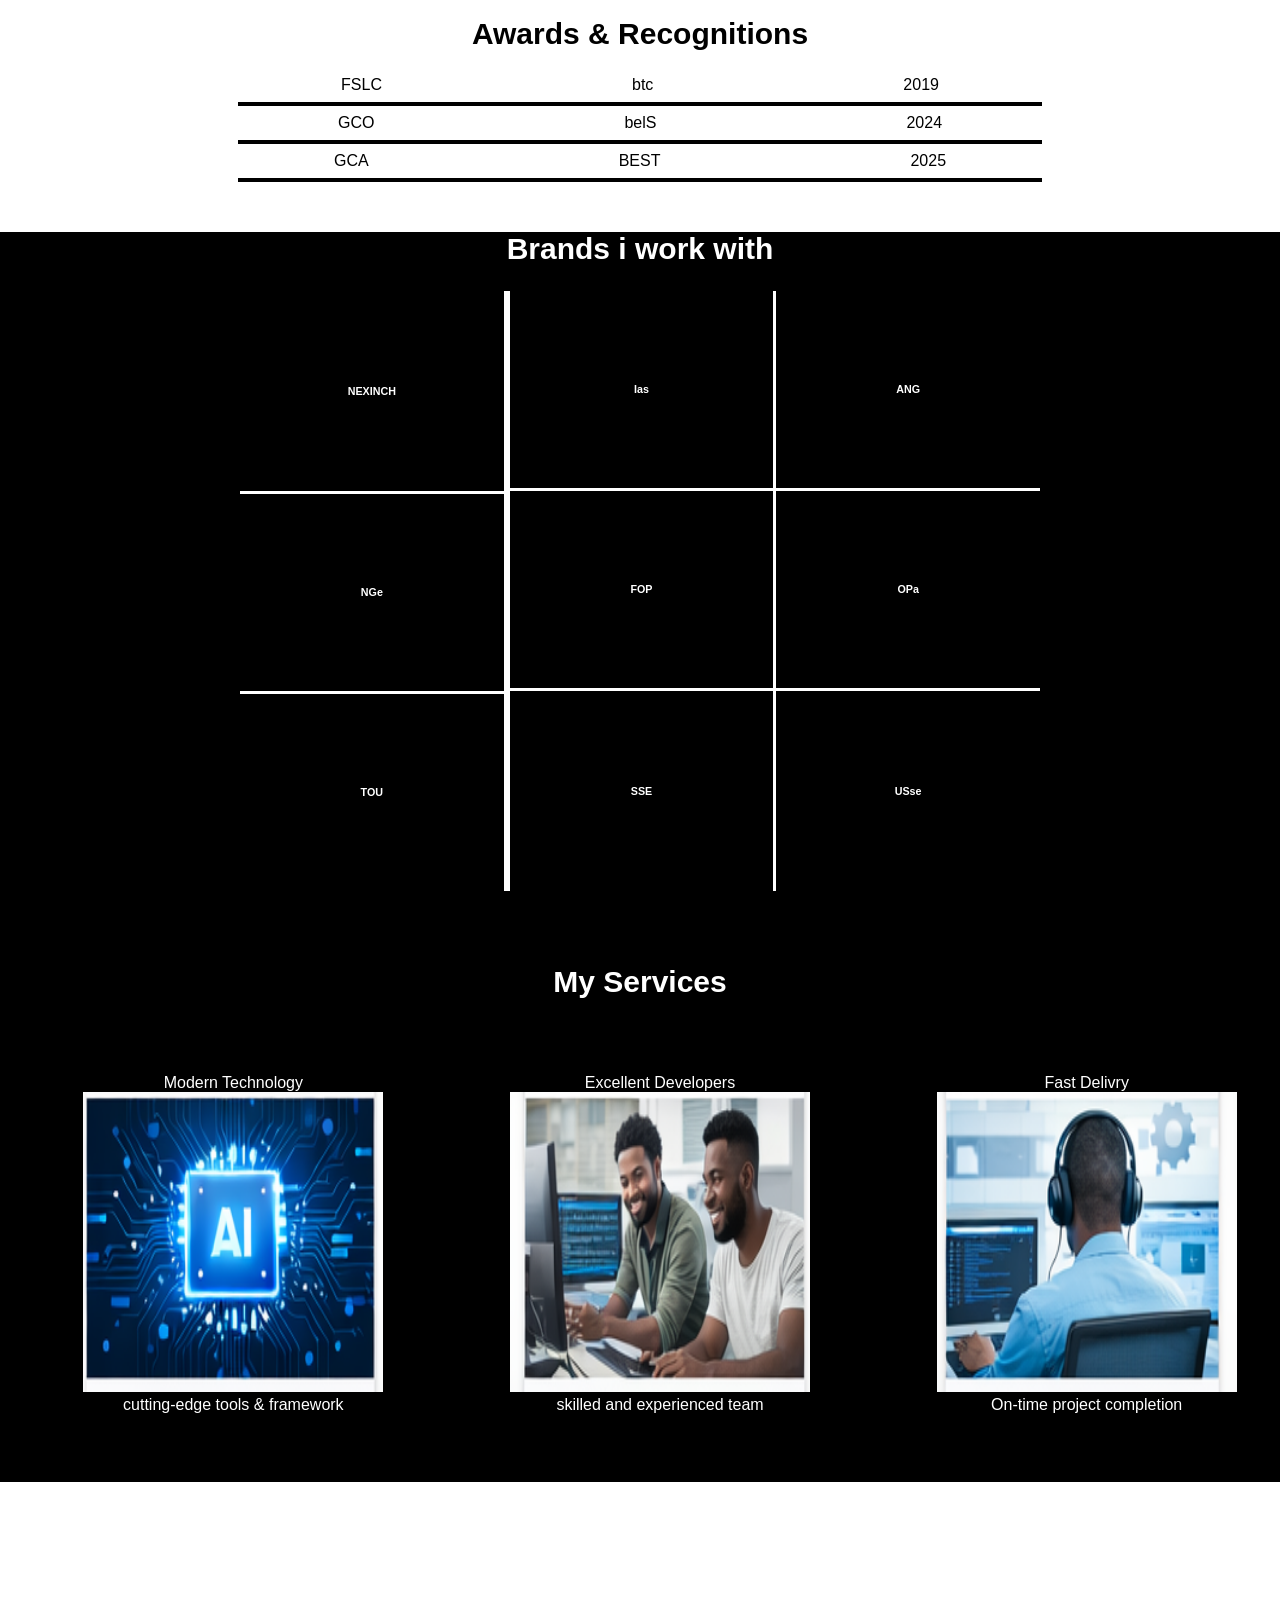
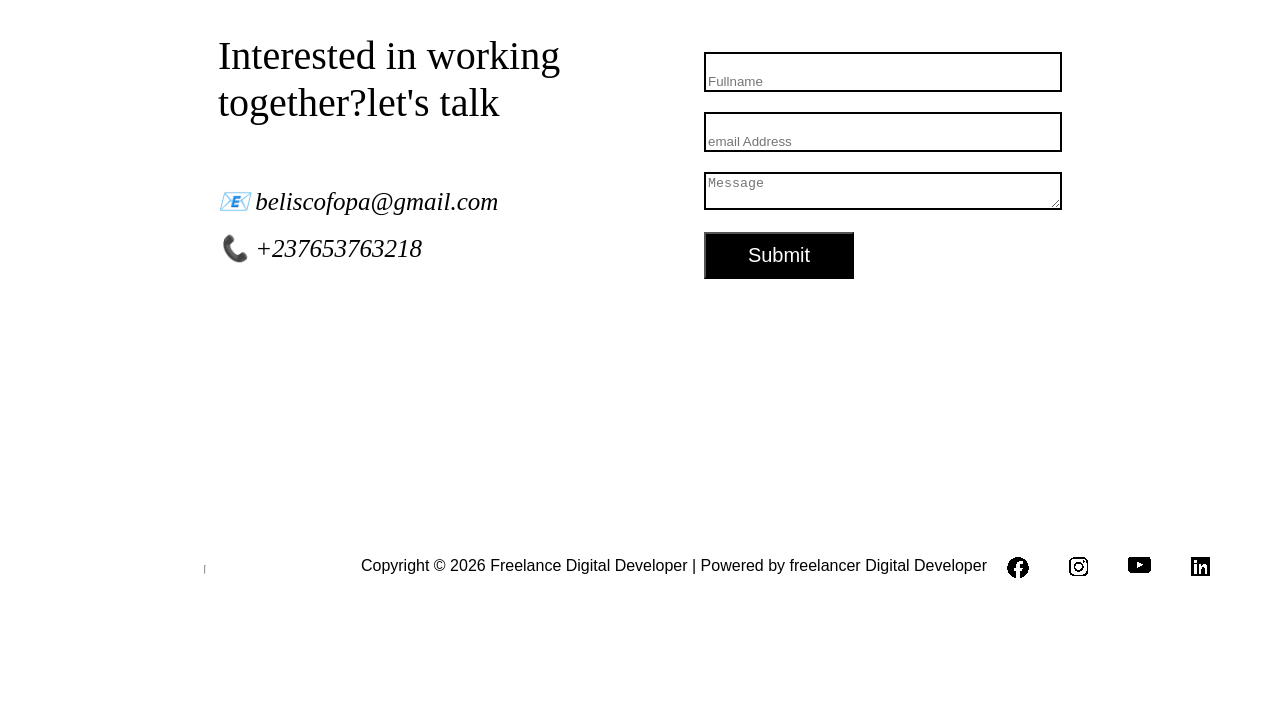
==== commit ef6d1c59: "my fifth update" ====
--- a/aboutme.html
+++ b/aboutme.html
@@ -41,11 +41,11 @@
     <h2>
         Awards & Recognitions
     </h2>
-    FSLC<span>BESTCANDITATE</span><span>2019</span><br>
+    FSLC<span>btc</span><span>2019</span><br>
     <hr>
-    GCEO<span>BESTCANDIDATE</span><span>2024</span><br>
+    GCO<span>belS</span><span>2024</span><br>
     <hr>
-    GCEA<span>BESTCANDIDATE</span><span>2025</span><br>
+    GCA<span>BEST</span><span>2025</span><br>
     <hr>
 </div>
 <div class="section3">
--- a/stylesheet.css
+++ b/stylesheet.css
@@ -104,6 +104,9 @@
         flex-wrap: wrap;
     }
     .images{
+        flex-wrap: wrap;
+    }
+    .section3.2{
         flex-wrap: wrap;
     }
 }
